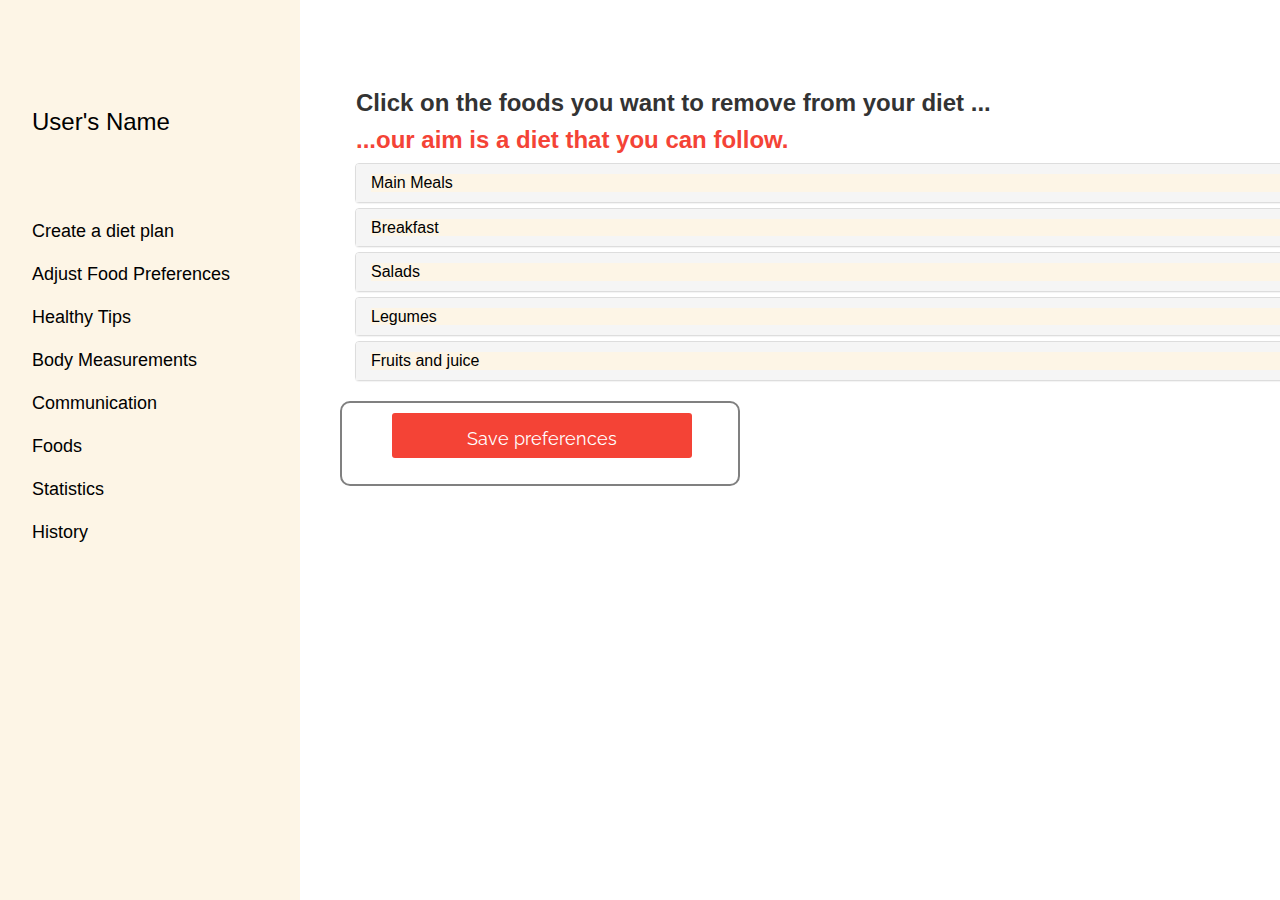
==== checklist.html @ cbd0a153 "Add files via upload" ====
<!DOCTYPE html>
<html lang="el">
<head>
	<title>Check out Foods </title>
	<meta charset="UTF-8">
	<meta http-equiv="content-type" content="text/html;charset=utf-8" />
  <meta name="viewport" content="width=device-width, initial-scale=1">
  <link rel="stylesheet" href="https://maxcdn.bootstrapcdn.com/bootstrap/3.3.7/css/bootstrap.min.css">
  <script src="https://ajax.googleapis.com/ajax/libs/jquery/3.3.1/jquery.min.js"></script>
  <script src="https://maxcdn.bootstrapcdn.com/bootstrap/3.3.7/js/bootstrap.min.js"></script>
  <link rel="icon" type="image/png" href="../assets/img/logo.png" sizes="16x16">

	<link rel="stylesheet" type="text/css" href="css/mystyle.css">
	<link rel="stylesheet" href="https://fonts.googleapis.com/css?family=Poppins">
	<link href="css/elements.css" rel="stylesheet">		
	<link href="css/checklist.css" rel="stylesheet">	
	<script src="js/my_js.js"></script>
	
</head>
<style>

</style>
<body id="body" style="overflow:hidden;">


<!-- Sidebar/menu -->
<nav class="w3-sidebar w3-sand w3-collapse w3-top w3-large w3-padding" style="z-index:3;width:300px;" id="mySidebar"><br>
  <a href="javascript:void(0)" onclick="w3_close()" class="w3-button w3-hide-large w3-display-topleft" style="width:100%;font-size:22px">Close Menu</a>
  <div class="w3-container">
  
    <h3 class="w3-padding-64">User's Name </b></h3>
    
  </div>
 
  
  <div class="w3-bar-block">
	<a id="myDiet" href= "home.html" onclick="w3_close()" class="w3-bar-item w3-button w3-hover-white">Create a diet plan</a>     
	<a href= "checklist.html" onclick="w3_close()" class="w3-bar-item w3-button w3-hover-white">Adjust Food Preferences </a> 
    <a href="tips.html" onclick="w3_close()" class="w3-bar-item w3-button w3-hover-white">Healthy Tips</a> 
    <a href="measurements.html"  onclick="w3_close()" class="w3-bar-item w3-button w3-hover-white">Body Measurements</a>	
	<a href="contact.html" onclick="w3_close()" class="w3-bar-item w3-button w3-hover-white">Communication</a>
    <a href="foods.html" onclick="w3_close()" class="w3-bar-item w3-button w3-hover-white">Foods</a>
	<a href="stats.html" onclick="w3_close()" class="w3-bar-item w3-button w3-hover-white">Statistics</a>
	<a href="history.html" onclick="w3_close()" class="w3-bar-item w3-button w3-hover-white">History</a>
	<!--a href="index.html?logout='1'" onclick="w3_close()" class="w3-bar-item w3-button w3-hover-red" style="color: red;">Logout</a-->
	
  </div>
</nav>

<!-- Top menu on small screens -->
<header class="w3-container w3-top w3-hide-large w3-sand w3-xlarge w3-padding">
  <a href="javascript:void(0)" class="w3-button w3-sand w3-margin-right" onclick="w3_open()">☰</a>
  <span>User's Name </span>
</header>

<!-- Overlay effect when opening sidebar on small screens -->
<div class="w3-overlay w3-hide-large" onclick="w3_close()" style="cursor:pointer" title="close side menu" id="myOverlay"></div>

<!-- !PAGE CONTENT! -->
<div class="w3-main" style="margin-left:340px;margin-right:40px">

  <!-- Header -->
  <div class="w3-container" style="margin-top:80px" id="showcase">
	<h3 class="w3-xlarge"><b>Click on the foods you want to remove from your diet ... </b></h3>
		<h3 class="w3-xlarge w3-text-red"><b>...our aim is a diet that you can follow.</b></h3>  
  </div>


<div class="container "> 
  <div class="panel-group" id="accordion">
    <div class="panel panel-default ">
      <div class="panel-heading  ">
        <h4 class="panel-title w3-sand">
          <a data-toggle="collapse" data-parent="#accordion" href="#Group1">Main Meals</a>		  
        </h4>
      </div>
      <div id="Group1" class="panel-collapse collapse">
        <div class="panel-body">
		
			<ul id="Main_Meals">
				<li class="checked">Menu 0: Example</li>
				<li id='1'>Menu 1: Quinoa </li>
				<li id='2'>Menu 2: Bread </li>
				<li id='3'>Menu 3: pasta </li>
				<li id='4'>Menu 4: Noodles </li>
				<li id='5'>Menu 5: soup  </li>
				<li id='6'>Menu 6: vegetables </li>
					
			</ul>
			
			<h5><strong> Rice side </strong></h5> 		
			<ul id="Main_Meals_rice">
				<li id='7'>Menu 7:  something with rice</li>			
				<li id='8'>Menu 8:  something with rice</li>
				<li id='9'>Menu 9:  something with rice</li>
				<li id='10'>Menu 10:  something with rice</li>			
				<li id='11'>Menu 11:  something with rice </li>
				<li id='12'>Menu 12:  something with rice </li>
				<li id='13'>Menu 13:  something with rice</li>
				<li id='14'>Menu 14:  something with rice </li>
				<li id='15'>Menu 15:  something with rice</li>
				<li id='16'>Menu 16:  something with rice</li>
			</ul>
			
			<h5><strong> Potatoes side </strong></h5> 		
			<ul id="Main_Meals_potatoes">
				<li id='17'>Menu 17:  something with potatoes</li>			
				<li id='18'>Menu 18:  something with potatoes</li>
				<li id='19'>Menu 19:  something with potatoes</li>
				<li id='20'>Menu 20:  something with potatoes</li>			
				<li id='21'>Menu 21:  something with potatoes </li>
				<li id='22'>Menu 22:  something with potatoes </li>
				<li id='23'>Menu 23:  something with potatoes</li>
				<li id='24'>Menu 24:  something with potatoes </li>
				<li id='25'>Menu 25:  something with potatoes</li>
				<li id='26'>Menu 26:  something with potatoes</li>
			</ul>
		</div>
      </div>
	 </div>
	 
	 
	<div class="panel panel-default">
      <div class="panel-heading ">
        <h4 class="panel-title  w3-sand ">
          <a data-toggle="collapse" data-parent="#accordion" href="#Group4">Breakfast</a>
        </h4>
      </div>
      <div id="Group4" class="panel-collapse collapse">
        <div class="panel-body">
			<ul id="breakfast">
				<li id='0'>Tost </li>
				<li id='1'>Cereal with milk </li>
				<li id='2'>oats with milk </li>
				<li id='3'>yogurt </li>
				<li id='4'>eggs</li>
				<li id='5'> Sandwich </li>					
			</ul>
		</div>
	  </div>
   </div>
   
   
	<div class="panel panel-default">
      <div class="panel-heading ">
        <h4 class="panel-title  w3-sand ">
          <a data-toggle="collapse" data-parent="#accordion" href="#Group2">Salads</a>
        </h4>
      </div>
      <div id="Group2" class="panel-collapse collapse">
        <div class="panel-body">
		<ul id="Salad_Meals">
			<li id='0' class='checked'>Menu 0: Example</li>
			<li id='1'>Menu 1: Salad    </li>
			<li id='2'>Menu 2: Salad  </li>
			<li id='3'>Menu 3: Salad   </li>
			<li id='4'>Menu 4: Salad  </li>
			<li id='5'>Menu 5: Salad  </li>
			<li id='6'>Menu 6: Salad </li>
			<li id='7'>Menu 7: Salad </li>	
			<li id='8'>Menu 8: Salad </li>	
			<li id='9'>Menu 9: Salad </li>	
						
		</ul>
		</div>
	  </div>
   </div>
    <div class="panel panel-default">
      <div class="panel-heading ">
        <h4 class="panel-title  w3-sand ">
          <a data-toggle="collapse" data-parent="#accordion" href="#Group3">Legumes</a>
        </h4>
      </div>
      <div id="Group3" class="panel-collapse collapse">
        <div class="panel-body">
			<ul id='Legumes'>
			<li id='0'>  Legumes  1 <br>  </li>
			<li id='1'>  Legumes  2 <br>  </li>
			<li id='2'>  Legumes  3 <br>  </li>
			<li id='3'>  Legumes  4 <br>  </li>
			<li id='4'>  Legumes  5 <br>  </li>
			<li id='5'>  Legumes  6 <br>  </li>
			</ul>
		
		</div>
	  </div>
   </div>

 
     
   <div class="panel panel-default">
      <div class="panel-heading ">
        <h4 class="panel-title  w3-sand ">
          <a data-toggle="collapse" data-parent="#accordion" href="#Group5">Fruits and juice </a>
        </h4>
      </div>
      <div id="Group5" class="panel-collapse collapse">
        <div class="panel-body">
			<ul id='fruits'>
			<li id='0'>  Fruit  1 <br>  </li>
			<li id='1'>  Fruit  2 <br>  </li>
			<li id='2'>  Fruit  3 <br>  </li>
			<li id='3'>  Fruit  4 <br>  </li>
			<li id='4'>  Fruit  5 <br>  </li>
			<li id='5'>  Fruit  6 <br>  </li>
			</ul>
		</div>
	  </div>
   </div>
   
    
   

   
   
  </div> 
</div>
	<!--style="width:400px" 1 2 3 4 5 6 7 8 9 10 11 12 13 14 15 16 17 18 19 20 21 22 23 24 25 26 27 28 29 30 31 32-->
	<form role="form" style="width:400px" action="diet.html" method="post" id="preferences-form" class="preferences-form">	
		<input id="0" type="hidden" name="Main_Meals" value = " 1 2 3 4 5 6 7 8 9 10 11 12 13 14 15 16 17 18 19 20 21 22 23 24 25 26 ">
		<input id="1" type="hidden" name="Salad_Meals" value = " 1 2 3 4 5 6 7 8 9 " >
		<input id="2" type="hidden" name="Breakfast" value = " 1 2 3 4 5 ">
		<input id="3" type="hidden" name="fruits" value ="  " >
		<input id="4" type="hidden" name="Legumes"value =  " 14 15 16 17 18 19 20 21 22 ">
		
		<button style="width:300px" name="savePreferences" class="w3-button w3-block w3-padding-large w3-red w3-margin-bottom">Save preferences</button>
	</form>
</div>
    <!-- !PAGE CONTENT FINISH! -->
	
<script>
var Main_Meals = " 1 2 3 4 5 6 7 8 9 10 11 12 13 14 15 16 17 18 19 20 21 22 23 24 25 26 ";
var Breakfast = " 1 2 3 4 5 ";
var Salad_Meals = " 1 2 3 4 5 6 7 8 9 ";
var fruits = " ";
var Legumes = " 14 15 16 17 18 19 20 21 22 ";
var space = " ";
  // Add a "checked" symbol when clicking on a list item
var list = document.querySelector('#Main_Meals');
list.addEventListener('click', function(ev) {
  if (ev.target.tagName === 'LI') {
    ev.target.classList.toggle('checked');
	if(ev.target.className=='checked'){
		var IDwithspace = space.concat(ev.target.id, space);
		Main_Meals = Main_Meals.replace(IDwithspace, " ");					
	}else{
		Main_Meals = Main_Meals.concat(ev.target.id, space);		
	}
	document.getElementById("preferences-form")[0].value = Main_Meals;	
  }
}, false );
var list = document.querySelector('#Main_Meals_rice');
list.addEventListener('click', function(ev) {
  if (ev.target.tagName === 'LI') {
    ev.target.classList.toggle('checked');
	if(ev.target.className=='checked'){
		var IDwithspace = space.concat(ev.target.id, space);
		Main_Meals = Main_Meals.replace(IDwithspace, " ");			
	}else{
		Main_Meals = Main_Meals.concat(ev.target.id, space);
	}
	document.getElementById("preferences-form")[0].value = Main_Meals;	
  }
}, false);


var list = document.querySelector('#Main_Meals_potatoes');
list.addEventListener('click', function(ev) {
  if (ev.target.tagName === 'LI') {
    ev.target.classList.toggle('checked');
	if(ev.target.className=='checked'){
		var IDwithspace = space.concat(ev.target.id, space);
		Main_Meals = Main_Meals.replace(IDwithspace, " ");			
	}else{
		Main_Meals = Main_Meals.concat(ev.target.id, space);
	}
	document.getElementById("preferences-form")[0].value = Main_Meals;
  }
}, false);


var list = document.querySelector('#Salad_Meals');
list.addEventListener('click', function(ev) {
  if (ev.target.tagName === 'LI') {
    ev.target.classList.toggle('checked');
	if(ev.target.className=='checked'){
		var IDwithspace = space.concat(ev.target.id, space);
		Salad_Meals = Salad_Meals.replace(IDwithspace, " ");			
	}else{
		Salad_Meals = Salad_Meals.concat(ev.target.id, space);
	}
	document.getElementById("preferences-form")[1].value = Salad_Meals;	
  }
}, false);
var list = document.querySelector('#Legumes');
list.addEventListener('click', function(ev) {
  if (ev.target.tagName === 'LI') {
    ev.target.classList.toggle('checked');
	if(ev.target.className=='checked'){
		var IDwithspace = space.concat(ev.target.id, space);
		Legumes = Legumes.replace(IDwithspace, " ");			
	}else{
		Legumes = Legumes.concat(ev.target.id, space);
	}
	document.getElementById("preferences-form")[4].value = Legumes;	
  }
}, false);
var list = document.querySelector('#breakfast');
list.addEventListener('click', function(ev) {
  if (ev.target.tagName === 'LI') {
    ev.target.classList.toggle('checked');
	if(ev.target.className=='checked'){
		var IDwithspace = space.concat(ev.target.id, space);
		Breakfast = Breakfast.replace(IDwithspace, " ");			
	}else{
		Breakfast = Breakfast.concat(ev.target.id, space);
	}
	document.getElementById("preferences-form")[2].value = Breakfast;	
  }
}, false);
var list = document.querySelector('#fruits');
list.addEventListener('click', function(ev) {
  if (ev.target.tagName === 'LI') {
    ev.target.classList.toggle('checked');
	if(ev.target.className=='checked'){
		var IDwithspace = space.concat(ev.target.id, space);
		fruits = fruits.replace(IDwithspace, " ");			
	}else{
		fruits = fruits.concat(ev.target.id, space);
	}
	document.getElementById("preferences-form")[3].value = fruits;
  }
}, false);
 

</script>
</body>
</html>
---- css/mystyle.css ----
/* W3.CSS 4.09 January 2018 by Jan Egil and Borge Refsnes */
html{box-sizing:border-box}*,*:before,*:after{box-sizing:inherit}
/* Extract from normalize.css by Nicolas Gallagher and Jonathan Neal git.io/normalize */
html{-ms-text-size-adjust:100%;-webkit-text-size-adjust:100%}body{margin:0}
article,aside,details,figcaption,figure,footer,header,main,menu,nav,section,summary{display:block}
audio,canvas,progress,video{display:inline-block}progress{vertical-align:baseline}
audio:not([controls]){display:none;height:0}[hidden],template{display:none}
a{background-color:transparent;-webkit-text-decoration-skip:objects}
a:active,a:hover{outline-width:0}abbr[title]{border-bottom:none;text-decoration:underline;text-decoration:underline dotted}
dfn{font-style:italic}mark{background:#ff0;color:#000}
small{font-size:80%}sub,sup{font-size:75%;line-height:0;position:relative;vertical-align:baseline}
sub{bottom:-0.25em}sup{top:-0.5em}figure{margin:1em 40px}img{border-style:none}svg:not(:root){overflow:hidden}
code,kbd,pre,samp{font-family:monospace,monospace;font-size:1em}hr{box-sizing:content-box;height:0;overflow:visible}
button,input,select,textarea{font:inherit;margin:0}optgroup{font-weight:bold}
button,input{overflow:visible}button,select{text-transform:none}
button,html [type=button],[type=reset],[type=submit]{-webkit-appearance:button}
button::-moz-focus-inner, [type=button]::-moz-focus-inner, [type=reset]::-moz-focus-inner, [type=submit]::-moz-focus-inner{border-style:none;padding:0}
button:-moz-focusring, [type=button]:-moz-focusring, [type=reset]:-moz-focusring, [type=submit]:-moz-focusring{outline:1px dotted ButtonText}
fieldset{border:1px solid #c0c0c0;margin:0 2px;padding:.35em .625em .75em}
legend{color:inherit;display:table;max-width:100%;padding:0;white-space:normal}textarea{overflow:auto}
[type=checkbox],[type=radio]{padding:0}
[type=number]::-webkit-inner-spin-button,[type=number]::-webkit-outer-spin-button{height:auto}
[type=search]{-webkit-appearance:textfield;outline-offset:-2px}
[type=search]::-webkit-search-cancel-button,[type=search]::-webkit-search-decoration{-webkit-appearance:none}
::-webkit-input-placeholder{color:inherit;opacity:0.54}
::-webkit-file-upload-button{-webkit-appearance:button;font:inherit}
/* End extract */
html,body{font-family:Verdana,sans-serif;font-size:15px;line-height:1.5}html{overflow-x:hidden}
h1{font-size:36px}h2{font-size:30px}h3{font-size:24px}h4{font-size:20px}h5{font-size:18px}h6{font-size:16px}.w3-serif{font-family:serif}
h1,h2,h3,h4,h5,h6{font-family:"Segoe UI",Arial,sans-serif;font-weight:400;margin:10px 0}.w3-wide{letter-spacing:4px}
hr{border:0;border-top:1px solid #eee;margin:20px 0}
.w3-image{max-width:100%;height:auto}img{vertical-align:middle}a{color:inherit}
.w3-table,.w3-table-all{border-collapse:collapse;border-spacing:0;width:100%;display:table}.w3-table-all{border:1px solid #ccc}
.w3-bordered tr,.w3-table-all tr{border-bottom:1px solid #ddd}.w3-striped tbody tr:nth-child(even){background-color:#f1f1f1}
.w3-table-all tr:nth-child(odd){background-color:#fff}.w3-table-all tr:nth-child(even){background-color:#f1f1f1}
.w3-hoverable tbody tr:hover,.w3-ul.w3-hoverable li:hover{background-color:#ccc}.w3-centered tr th,.w3-centered tr td{text-align:center}
.w3-table td,.w3-table th,.w3-table-all td,.w3-table-all th{padding:8px 8px;display:table-cell;text-align:left;vertical-align:top}
.w3-table th:first-child,.w3-table td:first-child,.w3-table-all th:first-child,.w3-table-all td:first-child{padding-left:16px}
.w3-btn,.w3-button{border:none;display:inline-block;padding:8px 16px;vertical-align:middle;overflow:hidden;text-decoration:none;color:inherit;background-color:inherit;text-align:center;cursor:pointer;white-space:nowrap}
.w3-btn:hover{box-shadow:0 8px 16px 0 rgba(0,0,0,0.2),0 6px 20px 0 rgba(0,0,0,0.19)}
.w3-btn,.w3-button{-webkit-touch-callout:none;-webkit-user-select:none;-khtml-user-select:none;-moz-user-select:none;-ms-user-select:none;user-select:none}   
.w3-disabled,.w3-btn:disabled,.w3-button:disabled{cursor:not-allowed;opacity:0.3}.w3-disabled *,:disabled *{pointer-events:none}
.w3-btn.w3-disabled:hover,.w3-btn:disabled:hover{box-shadow:none}
.w3-badge,.w3-tag{background-color:#000;color:#fff;display:inline-block;padding-left:8px;padding-right:8px;text-align:center}.w3-badge{border-radius:50%}
.w3-ul{list-style-type:none;padding:0;margin:0}.w3-ul li{padding:8px 16px;border-bottom:1px solid #ddd}.w3-ul li:last-child{border-bottom:none}
.w3-tooltip,.w3-display-container{position:relative}.w3-tooltip .w3-text{display:none}.w3-tooltip:hover .w3-text{display:inline-block}
.w3-ripple:active{opacity:0.5}.w3-ripple{transition:opacity 0s}
.w3-input{padding:8px;display:block;border:none;border-bottom:1px solid #ccc;width:100%}
.w3-select{padding:9px 0;width:100%;border:none;border-bottom:1px solid #ccc}
.w3-dropdown-click,.w3-dropdown-hover{position:relative;display:inline-block;cursor:pointer}
.w3-dropdown-hover:hover .w3-dropdown-content{display:block}
.w3-dropdown-hover:first-child,.w3-dropdown-click:hover{background-color:#ccc;color:#000}
.w3-dropdown-hover:hover > .w3-button:first-child,.w3-dropdown-click:hover > .w3-button:first-child{background-color:#ccc;color:#000}
.w3-dropdown-content{cursor:auto;color:#000;background-color:#fff;display:none;position:absolute;min-width:160px;margin:0;padding:0;z-index:1}
.w3-check,.w3-radio{width:24px;height:24px;position:relative;top:6px}
.w3-sidebar{height:100%;width:200px;background-color:#fff;position:fixed!important;z-index:1;overflow:auto}
.w3-bar-block .w3-dropdown-hover,.w3-bar-block .w3-dropdown-click{width:100%}
.w3-bar-block .w3-dropdown-hover .w3-dropdown-content,.w3-bar-block .w3-dropdown-click .w3-dropdown-content{min-width:100%}
.w3-bar-block .w3-dropdown-hover .w3-button,.w3-bar-block .w3-dropdown-click .w3-button{width:100%;text-align:left;padding:8px 16px}
.w3-main,#main{transition:margin-left .4s}
.w3-modal{z-index:3;display:none;padding-top:100px;position:fixed;left:0;top:0;width:100%;height:100%;overflow:auto;background-color:rgb(0,0,0);background-color:rgba(0,0,0,0.4)}
.w3-modal-content{margin:auto;background-color:#fff;position:relative;padding:0;outline:0;width:600px}
.w3-bar{width:100%;overflow:hidden}.w3-center .w3-bar{display:inline-block;width:auto}
.w3-bar .w3-bar-item{padding:8px 16px;float:left;width:auto;border:none;display:block}
.w3-bar .w3-dropdown-hover,.w3-bar .w3-dropdown-click{position:static;float:left}
.w3-bar .w3-button{white-space:normal}
.w3-bar-block .w3-bar-item{width:100%;display:block;padding:8px 16px;text-align:left;border:none;white-space:normal;float:none}
.w3-bar-block.w3-center .w3-bar-item{text-align:center}.w3-block{display:block;width:100%}
.w3-responsive{display:block;overflow-x:auto}
.w3-container:after,.w3-container:before,.w3-panel:after,.w3-panel:before,.w3-row:after,.w3-row:before,.w3-row-padding:after,.w3-row-padding:before,
.w3-cell-row:before,.w3-cell-row:after,.w3-clear:after,.w3-clear:before,.w3-bar:before,.w3-bar:after{content:"";display:table;clear:both}
.w3-col,.w3-half,.w3-third,.w3-twothird,.w3-threequarter,.w3-quarter{float:left;width:100%}
.w3-col.s1{width:8.33333%}.w3-col.s2{width:16.66666%}.w3-col.s3{width:24.99999%}.w3-col.s4{width:33.33333%}
.w3-col.s5{width:41.66666%}.w3-col.s6{width:49.99999%}.w3-col.s7{width:58.33333%}.w3-col.s8{width:66.66666%}
.w3-col.s9{width:74.99999%}.w3-col.s10{width:83.33333%}.w3-col.s11{width:91.66666%}.w3-col.s12{width:99.99999%}
@media (min-width:601px){.w3-col.m1{width:8.33333%}.w3-col.m2{width:16.66666%}.w3-col.m3,.w3-quarter{width:24.99999%}.w3-col.m4,.w3-third{width:33.33333%}
.w3-col.m5{width:41.66666%}.w3-col.m6,.w3-half{width:49.99999%}.w3-col.m7{width:58.33333%}.w3-col.m8,.w3-twothird{width:66.66666%}
.w3-col.m9,.w3-threequarter{width:74.99999%}.w3-col.m10{width:83.33333%}.w3-col.m11{width:91.66666%}.w3-col.m12{width:99.99999%}}
@media (min-width:993px){.w3-col.l1{width:8.33333%}.w3-col.l2{width:16.66666%}.w3-col.l3{width:24.99999%}.w3-col.l4{width:33.33333%}
.w3-col.l5{width:41.66666%}.w3-col.l6{width:49.99999%}.w3-col.l7{width:58.33333%}.w3-col.l8{width:66.66666%}
.w3-col.l9{width:74.99999%}.w3-col.l10{width:83.33333%}.w3-col.l11{width:91.66666%}.w3-col.l12{width:99.99999%}}
.w3-content{max-width:980px;margin:auto}.w3-rest{overflow:hidden}
.w3-cell-row{display:table;width:100%}.w3-cell{display:table-cell}
.w3-cell-top{vertical-align:top}.w3-cell-middle{vertical-align:middle}.w3-cell-bottom{vertical-align:bottom}
.w3-hide{display:none!important}.w3-show-block,.w3-show{display:block!important}.w3-show-inline-block{display:inline-block!important}
@media (max-width:600px){.w3-modal-content{margin:0 10px;width:auto!important}.w3-modal{padding-top:30px}
.w3-dropdown-hover.w3-mobile .w3-dropdown-content,.w3-dropdown-click.w3-mobile .w3-dropdown-content{position:relative}	
.w3-hide-small{display:none!important}.w3-mobile{display:block;width:100%!important}.w3-bar-item.w3-mobile,.w3-dropdown-hover.w3-mobile,.w3-dropdown-click.w3-mobile{text-align:center}
.w3-dropdown-hover.w3-mobile,.w3-dropdown-hover.w3-mobile .w3-btn,.w3-dropdown-hover.w3-mobile .w3-button,.w3-dropdown-click.w3-mobile,.w3-dropdown-click.w3-mobile .w3-btn,.w3-dropdown-click.w3-mobile .w3-button{width:100%}}
@media (max-width:768px){.w3-modal-content{width:500px}.w3-modal{padding-top:50px}}
@media (min-width:993px){.w3-modal-content{width:900px}.w3-hide-large{display:none!important}.w3-sidebar.w3-collapse{display:block!important}}
@media (max-width:992px) and (min-width:601px){.w3-hide-medium{display:none!important}}
@media (max-width:992px){.w3-sidebar.w3-collapse{display:none}.w3-main{margin-left:0!important;margin-right:0!important}}
.w3-top,.w3-bottom{position:fixed;width:100%;z-index:1}.w3-top{top:0}.w3-bottom{bottom:0}
.w3-overlay{position:fixed;display:none;width:100%;height:100%;top:0;left:0;right:0;bottom:0;background-color:rgba(0,0,0,0.5);z-index:2}
.w3-display-topleft{position:absolute;left:0;top:0}.w3-display-topright{position:absolute;right:0;top:0}
.w3-display-bottomleft{position:absolute;left:0;bottom:0}.w3-display-bottomright{position:absolute;right:0;bottom:0}
.w3-display-middle{position:absolute;top:50%;left:50%;transform:translate(-50%,-50%);-ms-transform:translate(-50%,-50%)}
.w3-display-left{position:absolute;top:50%;left:0%;transform:translate(0%,-50%);-ms-transform:translate(-0%,-50%)}
.w3-display-right{position:absolute;top:50%;right:0%;transform:translate(0%,-50%);-ms-transform:translate(0%,-50%)}
.w3-display-topmiddle{position:absolute;left:50%;top:0;transform:translate(-50%,0%);-ms-transform:translate(-50%,0%)}
.w3-display-bottommiddle{position:absolute;left:50%;bottom:0;transform:translate(-50%,0%);-ms-transform:translate(-50%,0%)}
.w3-display-container:hover .w3-display-hover{display:block}.w3-display-container:hover span.w3-display-hover{display:inline-block}.w3-display-hover{display:none}
.w3-display-position{position:absolute}
.w3-circle{border-radius:50%}
.w3-round-small{border-radius:2px}.w3-round,.w3-round-medium{border-radius:4px}.w3-round-large{border-radius:8px}.w3-round-xlarge{border-radius:16px}.w3-round-xxlarge{border-radius:32px}
.w3-row-padding,.w3-row-padding>.w3-half,.w3-row-padding>.w3-third,.w3-row-padding>.w3-twothird,.w3-row-padding>.w3-threequarter,.w3-row-padding>.w3-quarter,.w3-row-padding>.w3-col{padding:0 8px}
.w3-container,.w3-panel{padding:0.01em 16px}.w3-panel{margin-top:16px;margin-bottom:16px}
.w3-code,.w3-codespan{font-family:Consolas,"courier new";font-size:16px}
.w3-code{width:auto;background-color:#fff;padding:8px 12px;border-left:4px solid #4CAF50;word-wrap:break-word}
.w3-codespan{color:crimson;background-color:#f1f1f1;padding-left:4px;padding-right:4px;font-size:110%}
.w3-card,.w3-card-2{box-shadow:0 2px 5px 0 rgba(0,0,0,0.16),0 2px 10px 0 rgba(0,0,0,0.12)}
.w3-card-4,.w3-hover-shadow:hover{box-shadow:0 4px 10px 0 rgba(0,0,0,0.2),0 4px 20px 0 rgba(0,0,0,0.19)}
.w3-spin{animation:w3-spin 2s infinite linear}@keyframes w3-spin{0%{transform:rotate(0deg)}100%{transform:rotate(359deg)}}
.w3-animate-fading{animation:fading 10s infinite}@keyframes fading{0%{opacity:0}50%{opacity:1}100%{opacity:0}}
.w3-animate-opacity{animation:opac 0.8s}@keyframes opac{from{opacity:0} to{opacity:1}}
.w3-animate-top{position:relative;animation:animatetop 0.4s}@keyframes animatetop{from{top:-300px;opacity:0} to{top:0;opacity:1}}
.w3-animate-left{position:relative;animation:animateleft 0.4s}@keyframes animateleft{from{left:-300px;opacity:0} to{left:0;opacity:1}}
.w3-animate-right{position:relative;animation:animateright 0.4s}@keyframes animateright{from{right:-300px;opacity:0} to{right:0;opacity:1}}
.w3-animate-bottom{position:relative;animation:animatebottom 0.4s}@keyframes animatebottom{from{bottom:-300px;opacity:0} to{bottom:0;opacity:1}}
.w3-animate-zoom {animation:animatezoom 0.6s}@keyframes animatezoom{from{transform:scale(0)} to{transform:scale(1)}}
.w3-animate-input{transition:width 0.4s ease-in-out}.w3-animate-input:focus{width:100%!important}
.w3-opacity,.w3-hover-opacity:hover{opacity:0.60}.w3-opacity-off,.w3-hover-opacity-off:hover{opacity:1}
.w3-opacity-max{opacity:0.25}.w3-opacity-min{opacity:0.75}
.w3-greyscale-max,.w3-grayscale-max,.w3-hover-greyscale:hover,.w3-hover-grayscale:hover{filter:grayscale(100%)}
.w3-greyscale,.w3-grayscale{filter:grayscale(75%)}.w3-greyscale-min,.w3-grayscale-min{filter:grayscale(50%)}
.w3-sepia{filter:sepia(75%)}.w3-sepia-max,.w3-hover-sepia:hover{filter:sepia(100%)}.w3-sepia-min{filter:sepia(50%)}
.w3-tiny{font-size:10px!important}.w3-small{font-size:12px!important}.w3-medium{font-size:15px!important}.w3-large{font-size:18px!important}
.w3-xlarge{font-size:24px!important}.w3-xxlarge{font-size:36px!important}.w3-xxxlarge{font-size:48px!important}.w3-jumbo{font-size:64px!important}
.w3-left-align{text-align:left!important}.w3-right-align{text-align:right!important}.w3-justify{text-align:justify!important}.w3-center{text-align:center!important}
.w3-border-0{border:0!important}.w3-border{border:1px solid #ccc!important}
.w3-border-top{border-top:1px solid #ccc!important}.w3-border-bottom{border-bottom:1px solid #ccc!important}
.w3-border-left{border-left:1px solid #ccc!important}.w3-border-right{border-right:1px solid #ccc!important}
.w3-topbar{border-top:6px solid #ccc!important}.w3-bottombar{border-bottom:6px solid #ccc!important}
.w3-leftbar{border-left:6px solid #ccc!important}.w3-rightbar{border-right:6px solid #ccc!important}
.w3-section,.w3-code{margin-top:16px!important;margin-bottom:16px!important}
.w3-margin{margin:16px!important}.w3-margin-top{margin-top:16px!important}.w3-margin-bottom{margin-bottom:16px!important}
.w3-margin-left{margin-left:16px!important}.w3-margin-right{margin-right:16px!important}
.w3-padding-small{padding:4px 8px!important}.w3-padding{padding:8px 16px!important}.w3-padding-large{padding:12px 24px!important}
.w3-padding-16{padding-top:16px!important;padding-bottom:16px!important}.w3-padding-24{padding-top:24px!important;padding-bottom:24px!important}
.w3-padding-32{padding-top:32px!important;padding-bottom:32px!important}.w3-padding-48{padding-top:48px!important;padding-bottom:48px!important}
.w3-padding-64{padding-top:64px!important;padding-bottom:64px!important}
.w3-left{float:left!important}.w3-right{float:right!important}
.w3-button:hover{color:#000!important;background-color:#ccc!important}
.w3-transparent,.w3-hover-none:hover{background-color:transparent!important}
.w3-hover-none:hover{box-shadow:none!important}
/* Colors */
.w3-amber,.w3-hover-amber:hover{color:#000!important;background-color:#ffc107!important}
.w3-aqua,.w3-hover-aqua:hover{color:#000!important;background-color:#00ffff!important}
.w3-blue,.w3-hover-blue:hover{color:#fff!important;background-color:#2196F3!important}
.w3-light-blue,.w3-hover-light-blue:hover{color:#000!important;background-color:#87CEEB!important}
.w3-brown,.w3-hover-brown:hover{color:#fff!important;background-color:#795548!important}
.w3-cyan,.w3-hover-cyan:hover{color:#000!important;background-color:#00bcd4!important}
.w3-blue-grey,.w3-hover-blue-grey:hover,.w3-blue-gray,.w3-hover-blue-gray:hover{color:#fff!important;background-color:#607d8b!important}
.w3-green,.w3-hover-green:hover{color:#fff!important;background-color:#4CAF50!important}
.w3-light-green,.w3-hover-light-green:hover{color:#000!important;background-color:#8bc34a!important}
.w3-indigo,.w3-hover-indigo:hover{color:#fff!important;background-color:#3f51b5!important}
.w3-khaki,.w3-hover-khaki:hover{color:#000!important;background-color:#f0e68c!important}
.w3-lime,.w3-hover-lime:hover{color:#000!important;background-color:#cddc39!important}
.w3-orange,.w3-hover-orange:hover{color:#000!important;background-color:#ff9800!important}
.w3-deep-orange,.w3-hover-deep-orange:hover{color:#fff!important;background-color:#ff5722!important}
.w3-pink,.w3-hover-pink:hover{color:#fff!important;background-color:#e91e63!important}
.w3-purple,.w3-hover-purple:hover{color:#fff!important;background-color:#9c27b0!important}
.w3-deep-purple,.w3-hover-deep-purple:hover{color:#fff!important;background-color:#673ab7!important}
.w3-red,.w3-hover-red:hover{color:#fff!important;background-color:#f44336!important}
.w3-sand,.w3-hover-sand:hover{color:#000!important;background-color:#fdf5e6!important}
.w3-teal,.w3-hover-teal:hover{color:#fff!important;background-color:#009688!important}
.w3-yellow,.w3-hover-yellow:hover{color:#000!important;background-color:#ffeb3b!important}
.w3-white,.w3-hover-white:hover{color:#000!important;background-color:#fff!important}
.w3-black,.w3-hover-black:hover{color:#fff!important;background-color:#000!important}
.w3-grey,.w3-hover-grey:hover,.w3-gray,.w3-hover-gray:hover{color:#000!important;background-color:#9e9e9e!important}
.w3-light-grey,.w3-hover-light-grey:hover,.w3-light-gray,.w3-hover-light-gray:hover{color:#000!important;background-color:#f1f1f1!important}
.w3-dark-grey,.w3-hover-dark-grey:hover,.w3-dark-gray,.w3-hover-dark-gray:hover{color:#fff!important;background-color:#616161!important}
.w3-pale-red,.w3-hover-pale-red:hover{color:#000!important;background-color:#ffdddd!important}
.w3-pale-green,.w3-hover-pale-green:hover{color:#000!important;background-color:#ddffdd!important}
.w3-pale-yellow,.w3-hover-pale-yellow:hover{color:#000!important;background-color:#ffffcc!important}
.w3-pale-blue,.w3-hover-pale-blue:hover{color:#000!important;background-color:#ddffff!important}
.w3-text-amber,.w3-hover-text-amber:hover{color:#ffc107!important}
.w3-text-aqua,.w3-hover-text-aqua:hover{color:#00ffff!important}
.w3-text-blue,.w3-hover-text-blue:hover{color:#2196F3!important}
.w3-text-light-blue,.w3-hover-text-light-blue:hover{color:#87CEEB!important}
.w3-text-brown,.w3-hover-text-brown:hover{color:#795548!important}
.w3-text-cyan,.w3-hover-text-cyan:hover{color:#00bcd4!important}
.w3-text-blue-grey,.w3-hover-text-blue-grey:hover,.w3-text-blue-gray,.w3-hover-text-blue-gray:hover{color:#607d8b!important}
.w3-text-green,.w3-hover-text-green:hover{color:#4CAF50!important}
.w3-text-light-green,.w3-hover-text-light-green:hover{color:#8bc34a!important}
.w3-text-indigo,.w3-hover-text-indigo:hover{color:#3f51b5!important}
.w3-text-khaki,.w3-hover-text-khaki:hover{color:#b4aa50!important}
.w3-text-lime,.w3-hover-text-lime:hover{color:#cddc39!important}
.w3-text-orange,.w3-hover-text-orange:hover{color:#ff9800!important}
.w3-text-deep-orange,.w3-hover-text-deep-orange:hover{color:#ff5722!important}
.w3-text-pink,.w3-hover-text-pink:hover{color:#e91e63!important}
.w3-text-purple,.w3-hover-text-purple:hover{color:#9c27b0!important}
.w3-text-deep-purple,.w3-hover-text-deep-purple:hover{color:#673ab7!important}
.w3-text-red,.w3-hover-text-red:hover{color:#f44336!important}
.w3-text-sand,.w3-hover-text-sand:hover{color:#fdf5e6!important}
.w3-text-teal,.w3-hover-text-teal:hover{color:#009688!important}
.w3-text-yellow,.w3-hover-text-yellow:hover{color:#d2be0e!important}
.w3-text-white,.w3-hover-text-white:hover{color:#fff!important}
.w3-text-black,.w3-hover-text-black:hover{color:#000!important}
.w3-text-grey,.w3-hover-text-grey:hover,.w3-text-gray,.w3-hover-text-gray:hover{color:#757575!important}
.w3-text-light-grey,.w3-hover-text-light-grey:hover,.w3-text-light-gray,.w3-hover-text-light-gray:hover{color:#f1f1f1!important}
.w3-text-dark-grey,.w3-hover-text-dark-grey:hover,.w3-text-dark-gray,.w3-hover-text-dark-gray:hover{color:#3a3a3a!important}
.w3-border-amber,.w3-hover-border-amber:hover{border-color:#ffc107!important}
.w3-border-aqua,.w3-hover-border-aqua:hover{border-color:#00ffff!important}
.w3-border-blue,.w3-hover-border-blue:hover{border-color:#2196F3!important}
.w3-border-light-blue,.w3-hover-border-light-blue:hover{border-color:#87CEEB!important}
.w3-border-brown,.w3-hover-border-brown:hover{border-color:#795548!important}
.w3-border-cyan,.w3-hover-border-cyan:hover{border-color:#00bcd4!important}
.w3-border-blue-grey,.w3-hover-border-blue-grey:hover,.w3-border-blue-gray,.w3-hover-border-blue-gray:hover{border-color:#607d8b!important}
.w3-border-green,.w3-hover-border-green:hover{border-color:#4CAF50!important}
.w3-border-light-green,.w3-hover-border-light-green:hover{border-color:#8bc34a!important}
.w3-border-indigo,.w3-hover-border-indigo:hover{border-color:#3f51b5!important}
.w3-border-khaki,.w3-hover-border-khaki:hover{border-color:#f0e68c!important}
.w3-border-lime,.w3-hover-border-lime:hover{border-color:#cddc39!important}
.w3-border-orange,.w3-hover-border-orange:hover{border-color:#ff9800!important}
.w3-border-deep-orange,.w3-hover-border-deep-orange:hover{border-color:#ff5722!important}
.w3-border-pink,.w3-hover-border-pink:hover{border-color:#e91e63!important}
.w3-border-purple,.w3-hover-border-purple:hover{border-color:#9c27b0!important}
.w3-border-deep-purple,.w3-hover-border-deep-purple:hover{border-color:#673ab7!important}
.w3-border-red,.w3-hover-border-red:hover{border-color:#f44336!important}
.w3-border-sand,.w3-hover-border-sand:hover{border-color:#fdf5e6!important}
.w3-border-teal,.w3-hover-border-teal:hover{border-color:#009688!important}
.w3-border-yellow,.w3-hover-border-yellow:hover{border-color:#ffeb3b!important}
.w3-border-white,.w3-hover-border-white:hover{border-color:#fff!important}
.w3-border-black,.w3-hover-border-black:hover{border-color:#000!important}
.w3-border-grey,.w3-hover-border-grey:hover,.w3-border-gray,.w3-hover-border-gray:hover{border-color:#9e9e9e!important}
.w3-border-light-grey,.w3-hover-border-light-grey:hover,.w3-border-light-gray,.w3-hover-border-light-gray:hover{border-color:#f1f1f1!important}
.w3-border-dark-grey,.w3-hover-border-dark-grey:hover,.w3-border-dark-gray,.w3-hover-border-dark-gray:hover{border-color:#616161!important}
.w3-border-pale-red,.w3-hover-border-pale-red:hover{border-color:#ffe7e7!important}.w3-border-pale-green,.w3-hover-border-pale-green:hover{border-color:#e7ffe7!important}
.w3-border-pale-yellow,.w3-hover-border-pale-yellow:hover{border-color:#ffffcc!important}.w3-border-pale-blue,.w3-hover-border-pale-blue:hover{border-color:#e7ffff!important}
---- css/elements.css ----
@import "http://fonts.googleapis.com/css?family=Raleway";
/*----------------------------------------------
CSS settings for HTML div Exact Center
------------------------------------------------*/
#abc ,#abcd, #abcde, #abcdef{
width:100%;
height:100%;
opacity:.95;
top:0;
left:0;
display:none;
position:fixed;
background-color:#313131;
overflow:auto
}
img#close {
position:absolute;
right:2px;
top:2px;
cursor:pointer
}
div#popupContact {
position:absolute;
left:35%;
top:17%;
margin-left:-202px;
font-family:'Raleway',sans-serif
}
form {

padding:10px 50px;
border:2px solid gray;
border-radius:10px;
font-family:raleway;
background-color:#fff
 
 
}



p {
margin-top:30px
}
h2 {
background-color:#FEFFED;
padding:20px 35px;
margin:-10px -50px;
text-align:center;
border-radius:10px 10px 0 0
}
hr {
margin:10px -50px;
border:0;
border-top:1px solid #ccc
}
input[type=text] {
width:82%;
padding:10px;
margin-top:30px;
border:1px solid #ccc;
padding-left:40px;
font-size:16px;
font-family:raleway
}
#age {
background-image:url(../images/age.png);
background-size :40px 40px;
background-repeat:no-repeat;
}
#height {
background-image:url(../images/height.png);
background-size :25px 25px;
background-repeat:no-repeat;
background-position:5px 7px;
}
#kilos {
background-image:url(../images/kilos.png);
background-size :25px 25px;
background-repeat:no-repeat;
background-position:5px 7px;
}

#chest {
background-image:url(../images/chest.png);
background-size :25px 25px;
background-repeat:no-repeat;
background-position:5px 7px;
}
#left-arm {
background-image:url(../images/left-arm.png);
background-size :25px 25px;
background-repeat:no-repeat;
background-position:5px 7px;
}
#waist {
background-image:url(../images/waist.png);
background-size :25px 25px;
background-repeat:no-repeat;
background-position:5px 7px;
}
#hips {
background-image:url(../images/hips.jpg);
background-size :25px 25px;
background-repeat:no-repeat;
background-position:5px 7px;
}
#thigh {
background-image:url(../images/thigh.png);
background-size :25px 25px;
background-repeat:no-repeat;
background-position:5px 7px;
}

#goal_kilos {
background-image:url(../images/goal_kilos.png);
background-size :25px 25px;
background-repeat:no-repeat;
background-position:5px 7px;
}
#submit {
text-decoration:none;
width:100%;
text-align:center;
display:block;
background-color:#FFBC00;
color:#fff;
border:1px solid #FFCB00;
padding:10px 0;
font-size:20px;
cursor:pointer;
border-radius:5px
}
span {
color:red;
font-weight:700
}
button {
width:10%;
height:45px;
border-radius:3px;
background-color:#cd853f;
color:#fff;
font-family:'Raleway',sans-serif;
font-size:18px;
cursor:pointer
}
---- css/checklist.css ----
/* Include the padding and border in an element's total width and height */
* {
    box-sizing: border-box;
}

/* Remove margins and padding from the list */


/* Style the list items */
ul li {
    cursor: pointer;
    position: relative;
    padding: 6px 8px 6px 20px;
    background: #eee;
    font-size: 12px;
    transition: 0.2s;

    /* make the list items unselectable */
    -webkit-user-select: none;
    -moz-user-select: none;
    -ms-user-select: none;
    user-select: none;
}

/* Set all odd list items to a different color (zebra-stripes) */
ul li:nth-child(odd) {
    background: #f9f9f9;
}


/* When clicked on, add a background color and strike out text */
ul li.checked {
    /*background: #888;*/
    /*color: #fff;*/
    text-decoration: line-through;
}
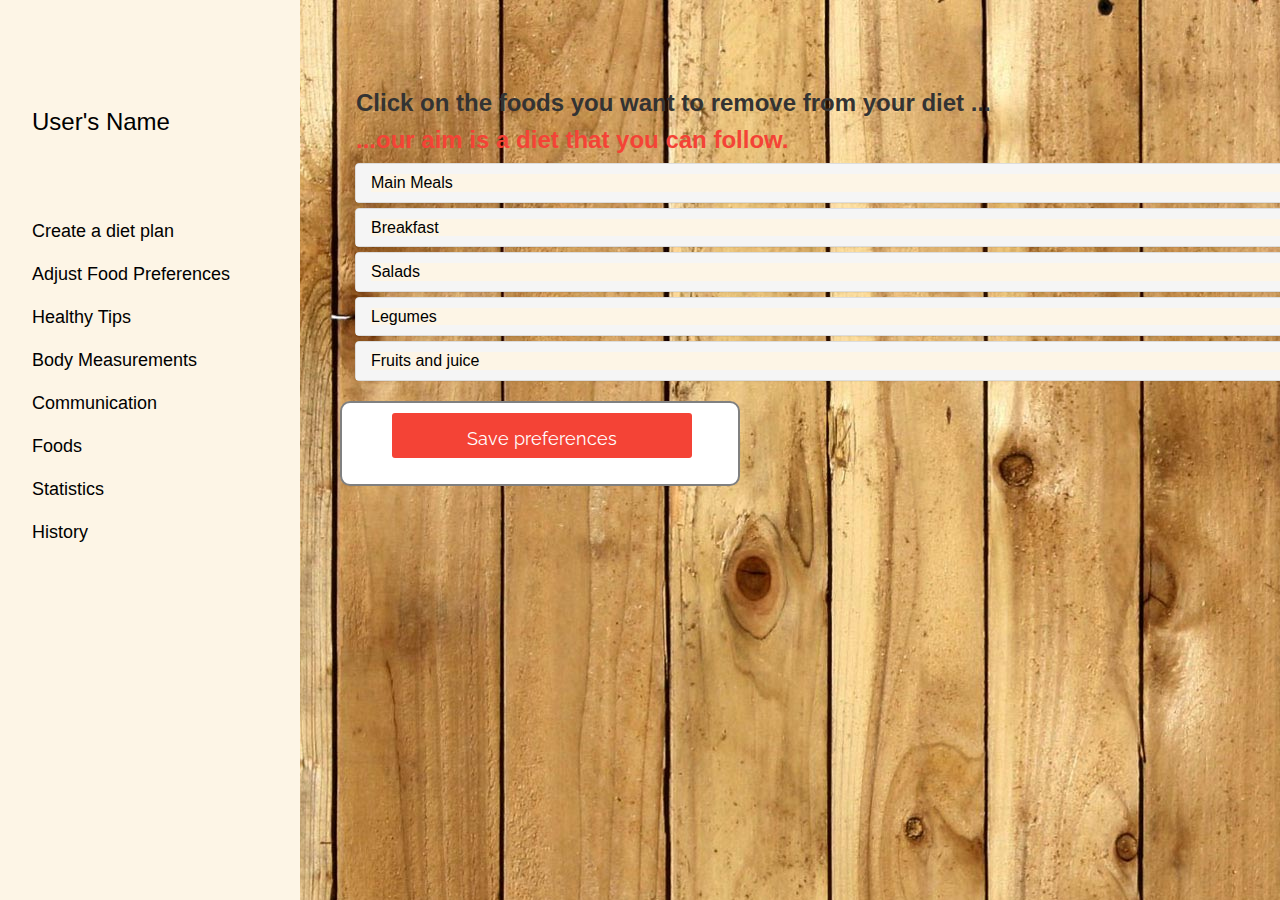
==== commit 92ad0335: "Commit" ====
--- a/checklist.html
+++ b/checklist.html
@@ -9,7 +9,11 @@
   <script src="https://ajax.googleapis.com/ajax/libs/jquery/3.3.1/jquery.min.js"></script>
   <script src="https://maxcdn.bootstrapcdn.com/bootstrap/3.3.7/js/bootstrap.min.js"></script>
   <link rel="icon" type="image/png" href="../assets/img/logo.png" sizes="16x16">
-
+<style>
+body  {
+    background-image: url("images/Backround.jpg");
+}
+</style>
 	<link rel="stylesheet" type="text/css" href="css/mystyle.css">
 	<link rel="stylesheet" href="https://fonts.googleapis.com/css?family=Poppins">
 	<link href="css/elements.css" rel="stylesheet">		
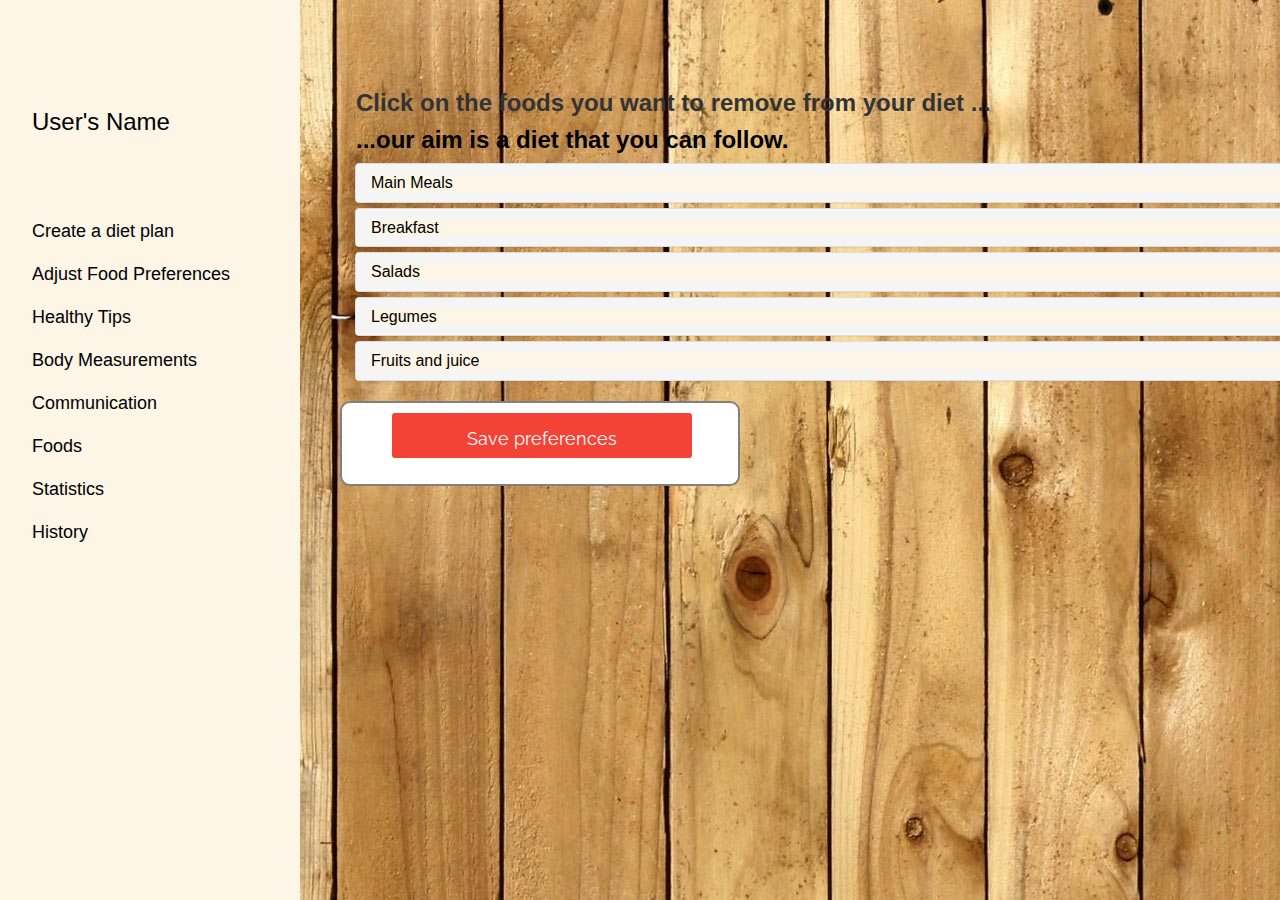
==== commit 9dcc6cbb: "Colours" ====
--- a/checklist.html
+++ b/checklist.html
@@ -66,7 +66,7 @@
   <!-- Header -->
   <div class="w3-container" style="margin-top:80px" id="showcase">
 	<h3 class="w3-xlarge"><b>Click on the foods you want to remove from your diet ... </b></h3>
-		<h3 class="w3-xlarge w3-text-red"><b>...our aim is a diet that you can follow.</b></h3>  
+		<h3 class="w3-xlarge w3-text-black"><b>...our aim is a diet that you can follow.</b></h3>  
   </div>
 
 
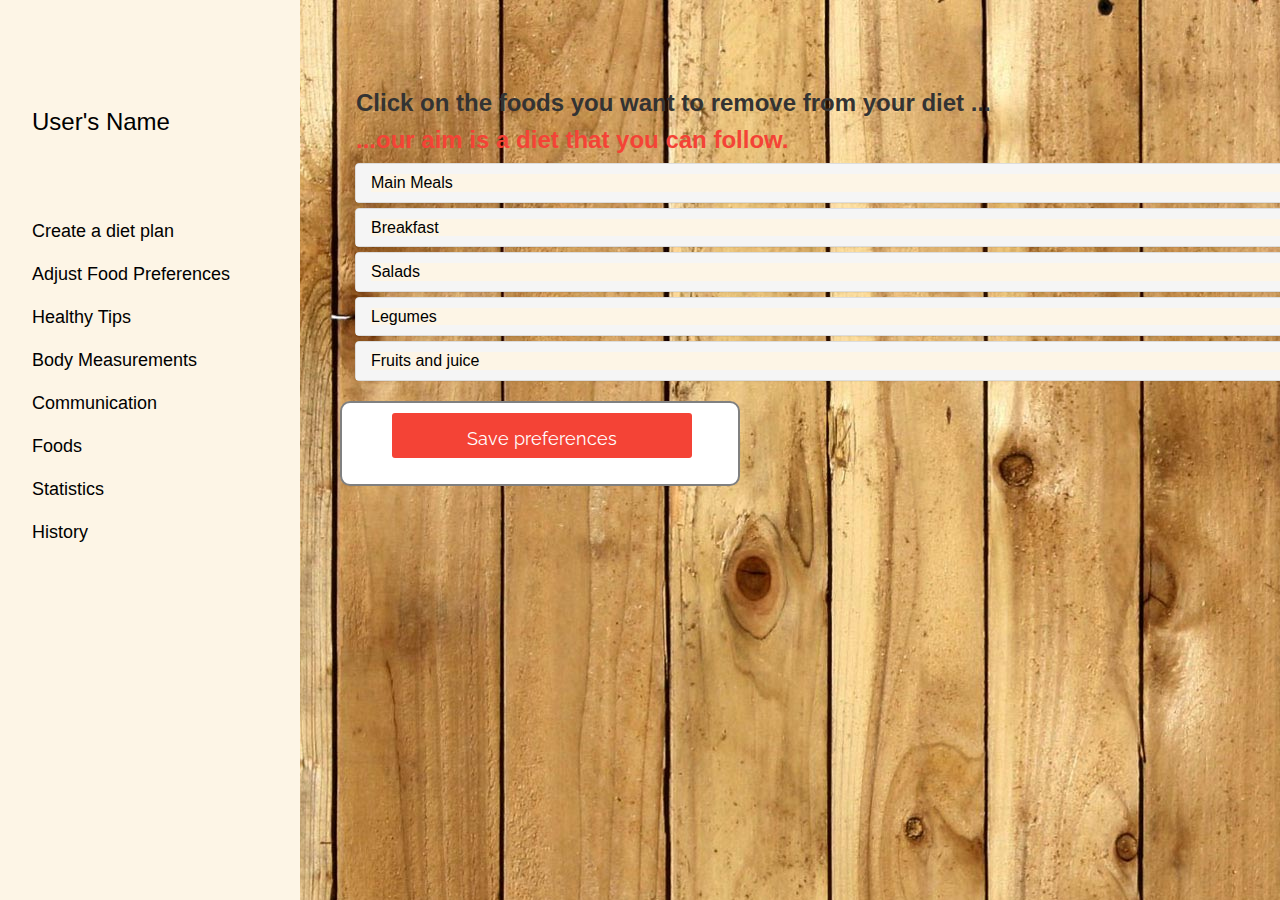
==== commit a34d8db8: "com" ====
--- a/checklist.html
+++ b/checklist.html
@@ -16,10 +16,10 @@
 </style>
 	<link rel="stylesheet" type="text/css" href="css/mystyle.css">
 	<link rel="stylesheet" href="https://fonts.googleapis.com/css?family=Poppins">
-	<link href="css/elements.css" rel="stylesheet">		
-	<link href="css/checklist.css" rel="stylesheet">	
+	<link href="css/elements.css" rel="stylesheet">
+	<link href="css/checklist.css" rel="stylesheet">
 	<script src="js/my_js.js"></script>
-	
+
 </head>
 <style>
 
@@ -31,23 +31,23 @@
 <nav class="w3-sidebar w3-sand w3-collapse w3-top w3-large w3-padding" style="z-index:3;width:300px;" id="mySidebar"><br>
   <a href="javascript:void(0)" onclick="w3_close()" class="w3-button w3-hide-large w3-display-topleft" style="width:100%;font-size:22px">Close Menu</a>
   <div class="w3-container">
-  
+
     <h3 class="w3-padding-64">User's Name </b></h3>
-    
+
   </div>
- 
-  
+
+
   <div class="w3-bar-block">
-	<a id="myDiet" href= "home.html" onclick="w3_close()" class="w3-bar-item w3-button w3-hover-white">Create a diet plan</a>     
-	<a href= "checklist.html" onclick="w3_close()" class="w3-bar-item w3-button w3-hover-white">Adjust Food Preferences </a> 
-    <a href="tips.html" onclick="w3_close()" class="w3-bar-item w3-button w3-hover-white">Healthy Tips</a> 
-    <a href="measurements.html"  onclick="w3_close()" class="w3-bar-item w3-button w3-hover-white">Body Measurements</a>	
+	<a id="myDiet" href= "home.html" onclick="w3_close()" class="w3-bar-item w3-button w3-hover-white">Create a diet plan</a>
+	<a href= "checklist.html" onclick="w3_close()" class="w3-bar-item w3-button w3-hover-white">Adjust Food Preferences </a>
+    <a href="tips.html" onclick="w3_close()" class="w3-bar-item w3-button w3-hover-white">Healthy Tips</a>
+    <a href="measurements.html"  onclick="w3_close()" class="w3-bar-item w3-button w3-hover-white">Body Measurements</a>
 	<a href="contact.html" onclick="w3_close()" class="w3-bar-item w3-button w3-hover-white">Communication</a>
     <a href="foods.html" onclick="w3_close()" class="w3-bar-item w3-button w3-hover-white">Foods</a>
 	<a href="stats.html" onclick="w3_close()" class="w3-bar-item w3-button w3-hover-white">Statistics</a>
 	<a href="history.html" onclick="w3_close()" class="w3-bar-item w3-button w3-hover-white">History</a>
 	<!--a href="index.html?logout='1'" onclick="w3_close()" class="w3-bar-item w3-button w3-hover-red" style="color: red;">Logout</a-->
-	
+
   </div>
 </nav>
 
@@ -66,21 +66,21 @@
   <!-- Header -->
   <div class="w3-container" style="margin-top:80px" id="showcase">
 	<h3 class="w3-xlarge"><b>Click on the foods you want to remove from your diet ... </b></h3>
-		<h3 class="w3-xlarge w3-text-black"><b>...our aim is a diet that you can follow.</b></h3>  
+		<h3 class="w3-xlarge w3-text-red"><b>...our aim is a diet that you can follow.</b></h3>
   </div>
 
 
-<div class="container "> 
+<div class="container ">
   <div class="panel-group" id="accordion">
     <div class="panel panel-default ">
       <div class="panel-heading  ">
         <h4 class="panel-title w3-sand">
-          <a data-toggle="collapse" data-parent="#accordion" href="#Group1">Main Meals</a>		  
+          <a data-toggle="collapse" data-parent="#accordion" href="#Group1">Main Meals</a>
         </h4>
       </div>
       <div id="Group1" class="panel-collapse collapse">
         <div class="panel-body">
-		
+
 			<ul id="Main_Meals">
 				<li class="checked">Menu 0: Example</li>
 				<li id='1'>Menu 1: Quinoa </li>
@@ -89,15 +89,15 @@
 				<li id='4'>Menu 4: Noodles </li>
 				<li id='5'>Menu 5: soup  </li>
 				<li id='6'>Menu 6: vegetables </li>
-					
-			</ul>
-			
-			<h5><strong> Rice side </strong></h5> 		
+
+			</ul>
+
+			<h5><strong> Rice side </strong></h5>
 			<ul id="Main_Meals_rice">
-				<li id='7'>Menu 7:  something with rice</li>			
+				<li id='7'>Menu 7:  something with rice</li>
 				<li id='8'>Menu 8:  something with rice</li>
 				<li id='9'>Menu 9:  something with rice</li>
-				<li id='10'>Menu 10:  something with rice</li>			
+				<li id='10'>Menu 10:  something with rice</li>
 				<li id='11'>Menu 11:  something with rice </li>
 				<li id='12'>Menu 12:  something with rice </li>
 				<li id='13'>Menu 13:  something with rice</li>
@@ -105,13 +105,13 @@
 				<li id='15'>Menu 15:  something with rice</li>
 				<li id='16'>Menu 16:  something with rice</li>
 			</ul>
-			
-			<h5><strong> Potatoes side </strong></h5> 		
+
+			<h5><strong> Potatoes side </strong></h5>
 			<ul id="Main_Meals_potatoes">
-				<li id='17'>Menu 17:  something with potatoes</li>			
+				<li id='17'>Menu 17:  something with potatoes</li>
 				<li id='18'>Menu 18:  something with potatoes</li>
 				<li id='19'>Menu 19:  something with potatoes</li>
-				<li id='20'>Menu 20:  something with potatoes</li>			
+				<li id='20'>Menu 20:  something with potatoes</li>
 				<li id='21'>Menu 21:  something with potatoes </li>
 				<li id='22'>Menu 22:  something with potatoes </li>
 				<li id='23'>Menu 23:  something with potatoes</li>
@@ -122,8 +122,8 @@
 		</div>
       </div>
 	 </div>
-	 
-	 
+
+
 	<div class="panel panel-default">
       <div class="panel-heading ">
         <h4 class="panel-title  w3-sand ">
@@ -138,13 +138,13 @@
 				<li id='2'>oats with milk </li>
 				<li id='3'>yogurt </li>
 				<li id='4'>eggs</li>
-				<li id='5'> Sandwich </li>					
+				<li id='5'> Sandwich </li>
 			</ul>
 		</div>
 	  </div>
    </div>
-   
-   
+
+
 	<div class="panel panel-default">
       <div class="panel-heading ">
         <h4 class="panel-title  w3-sand ">
@@ -161,10 +161,10 @@
 			<li id='4'>Menu 4: Salad  </li>
 			<li id='5'>Menu 5: Salad  </li>
 			<li id='6'>Menu 6: Salad </li>
-			<li id='7'>Menu 7: Salad </li>	
-			<li id='8'>Menu 8: Salad </li>	
-			<li id='9'>Menu 9: Salad </li>	
-						
+			<li id='7'>Menu 7: Salad </li>
+			<li id='8'>Menu 8: Salad </li>
+			<li id='9'>Menu 9: Salad </li>
+
 		</ul>
 		</div>
 	  </div>
@@ -185,13 +185,13 @@
 			<li id='4'>  Legumes  5 <br>  </li>
 			<li id='5'>  Legumes  6 <br>  </li>
 			</ul>
-		
+
 		</div>
 	  </div>
    </div>
 
- 
-     
+
+
    <div class="panel panel-default">
       <div class="panel-heading ">
         <h4 class="panel-title  w3-sand ">
@@ -211,27 +211,27 @@
 		</div>
 	  </div>
    </div>
-   
-    
-   
-
-   
-   
-  </div> 
+
+
+
+
+
+
+  </div>
 </div>
 	<!--style="width:400px" 1 2 3 4 5 6 7 8 9 10 11 12 13 14 15 16 17 18 19 20 21 22 23 24 25 26 27 28 29 30 31 32-->
-	<form role="form" style="width:400px" action="diet.html" method="post" id="preferences-form" class="preferences-form">	
+	<form role="form" style="width:400px" action="diet.html" method="post" id="preferences-form" class="preferences-form">
 		<input id="0" type="hidden" name="Main_Meals" value = " 1 2 3 4 5 6 7 8 9 10 11 12 13 14 15 16 17 18 19 20 21 22 23 24 25 26 ">
 		<input id="1" type="hidden" name="Salad_Meals" value = " 1 2 3 4 5 6 7 8 9 " >
 		<input id="2" type="hidden" name="Breakfast" value = " 1 2 3 4 5 ">
 		<input id="3" type="hidden" name="fruits" value ="  " >
 		<input id="4" type="hidden" name="Legumes"value =  " 14 15 16 17 18 19 20 21 22 ">
-		
+
 		<button style="width:300px" name="savePreferences" class="w3-button w3-block w3-padding-large w3-red w3-margin-bottom">Save preferences</button>
 	</form>
 </div>
     <!-- !PAGE CONTENT FINISH! -->
-	
+
 <script>
 var Main_Meals = " 1 2 3 4 5 6 7 8 9 10 11 12 13 14 15 16 17 18 19 20 21 22 23 24 25 26 ";
 var Breakfast = " 1 2 3 4 5 ";
@@ -246,11 +246,11 @@
     ev.target.classList.toggle('checked');
 	if(ev.target.className=='checked'){
 		var IDwithspace = space.concat(ev.target.id, space);
-		Main_Meals = Main_Meals.replace(IDwithspace, " ");					
-	}else{
-		Main_Meals = Main_Meals.concat(ev.target.id, space);		
-	}
-	document.getElementById("preferences-form")[0].value = Main_Meals;	
+		Main_Meals = Main_Meals.replace(IDwithspace, " ");
+	}else{
+		Main_Meals = Main_Meals.concat(ev.target.id, space);
+	}
+	document.getElementById("preferences-form")[0].value = Main_Meals;
   }
 }, false );
 var list = document.querySelector('#Main_Meals_rice');
@@ -259,11 +259,11 @@
     ev.target.classList.toggle('checked');
 	if(ev.target.className=='checked'){
 		var IDwithspace = space.concat(ev.target.id, space);
-		Main_Meals = Main_Meals.replace(IDwithspace, " ");			
+		Main_Meals = Main_Meals.replace(IDwithspace, " ");
 	}else{
 		Main_Meals = Main_Meals.concat(ev.target.id, space);
 	}
-	document.getElementById("preferences-form")[0].value = Main_Meals;	
+	document.getElementById("preferences-form")[0].value = Main_Meals;
   }
 }, false);
 
@@ -274,7 +274,7 @@
     ev.target.classList.toggle('checked');
 	if(ev.target.className=='checked'){
 		var IDwithspace = space.concat(ev.target.id, space);
-		Main_Meals = Main_Meals.replace(IDwithspace, " ");			
+		Main_Meals = Main_Meals.replace(IDwithspace, " ");
 	}else{
 		Main_Meals = Main_Meals.concat(ev.target.id, space);
 	}
@@ -289,11 +289,11 @@
     ev.target.classList.toggle('checked');
 	if(ev.target.className=='checked'){
 		var IDwithspace = space.concat(ev.target.id, space);
-		Salad_Meals = Salad_Meals.replace(IDwithspace, " ");			
+		Salad_Meals = Salad_Meals.replace(IDwithspace, " ");
 	}else{
 		Salad_Meals = Salad_Meals.concat(ev.target.id, space);
 	}
-	document.getElementById("preferences-form")[1].value = Salad_Meals;	
+	document.getElementById("preferences-form")[1].value = Salad_Meals;
   }
 }, false);
 var list = document.querySelector('#Legumes');
@@ -302,11 +302,11 @@
     ev.target.classList.toggle('checked');
 	if(ev.target.className=='checked'){
 		var IDwithspace = space.concat(ev.target.id, space);
-		Legumes = Legumes.replace(IDwithspace, " ");			
+		Legumes = Legumes.replace(IDwithspace, " ");
 	}else{
 		Legumes = Legumes.concat(ev.target.id, space);
 	}
-	document.getElementById("preferences-form")[4].value = Legumes;	
+	document.getElementById("preferences-form")[4].value = Legumes;
   }
 }, false);
 var list = document.querySelector('#breakfast');
@@ -315,11 +315,11 @@
     ev.target.classList.toggle('checked');
 	if(ev.target.className=='checked'){
 		var IDwithspace = space.concat(ev.target.id, space);
-		Breakfast = Breakfast.replace(IDwithspace, " ");			
+		Breakfast = Breakfast.replace(IDwithspace, " ");
 	}else{
 		Breakfast = Breakfast.concat(ev.target.id, space);
 	}
-	document.getElementById("preferences-form")[2].value = Breakfast;	
+	document.getElementById("preferences-form")[2].value = Breakfast;
   }
 }, false);
 var list = document.querySelector('#fruits');
@@ -328,14 +328,14 @@
     ev.target.classList.toggle('checked');
 	if(ev.target.className=='checked'){
 		var IDwithspace = space.concat(ev.target.id, space);
-		fruits = fruits.replace(IDwithspace, " ");			
+		fruits = fruits.replace(IDwithspace, " ");
 	}else{
 		fruits = fruits.concat(ev.target.id, space);
 	}
 	document.getElementById("preferences-form")[3].value = fruits;
   }
 }, false);
- 
+
 
 </script>
 </body>
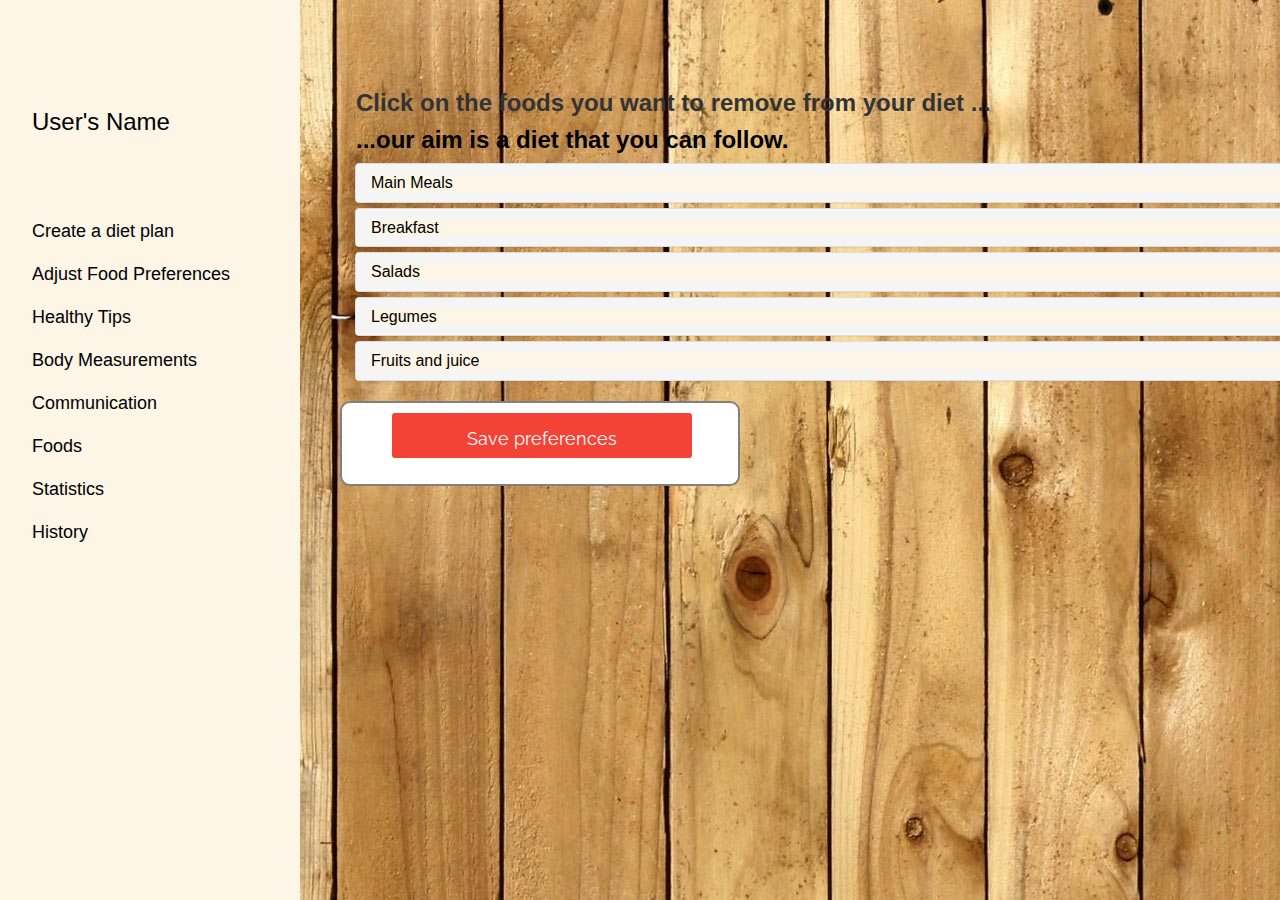
==== commit 0de91eb3: "Merge branch 'master' of https://github.com/kkyria19/HCI" ====
--- a/checklist.html
+++ b/checklist.html
@@ -16,10 +16,10 @@
 </style>
 	<link rel="stylesheet" type="text/css" href="css/mystyle.css">
 	<link rel="stylesheet" href="https://fonts.googleapis.com/css?family=Poppins">
-	<link href="css/elements.css" rel="stylesheet">
-	<link href="css/checklist.css" rel="stylesheet">
+	<link href="css/elements.css" rel="stylesheet">		
+	<link href="css/checklist.css" rel="stylesheet">	
 	<script src="js/my_js.js"></script>
-
+	
 </head>
 <style>
 
@@ -31,23 +31,23 @@
 <nav class="w3-sidebar w3-sand w3-collapse w3-top w3-large w3-padding" style="z-index:3;width:300px;" id="mySidebar"><br>
   <a href="javascript:void(0)" onclick="w3_close()" class="w3-button w3-hide-large w3-display-topleft" style="width:100%;font-size:22px">Close Menu</a>
   <div class="w3-container">
-
+  
     <h3 class="w3-padding-64">User's Name </b></h3>
-
+    
   </div>
-
-
+ 
+  
   <div class="w3-bar-block">
-	<a id="myDiet" href= "home.html" onclick="w3_close()" class="w3-bar-item w3-button w3-hover-white">Create a diet plan</a>
-	<a href= "checklist.html" onclick="w3_close()" class="w3-bar-item w3-button w3-hover-white">Adjust Food Preferences </a>
-    <a href="tips.html" onclick="w3_close()" class="w3-bar-item w3-button w3-hover-white">Healthy Tips</a>
-    <a href="measurements.html"  onclick="w3_close()" class="w3-bar-item w3-button w3-hover-white">Body Measurements</a>
+	<a id="myDiet" href= "home.html" onclick="w3_close()" class="w3-bar-item w3-button w3-hover-white">Create a diet plan</a>     
+	<a href= "checklist.html" onclick="w3_close()" class="w3-bar-item w3-button w3-hover-white">Adjust Food Preferences </a> 
+    <a href="tips.html" onclick="w3_close()" class="w3-bar-item w3-button w3-hover-white">Healthy Tips</a> 
+    <a href="measurements.html"  onclick="w3_close()" class="w3-bar-item w3-button w3-hover-white">Body Measurements</a>	
 	<a href="contact.html" onclick="w3_close()" class="w3-bar-item w3-button w3-hover-white">Communication</a>
     <a href="foods.html" onclick="w3_close()" class="w3-bar-item w3-button w3-hover-white">Foods</a>
 	<a href="stats.html" onclick="w3_close()" class="w3-bar-item w3-button w3-hover-white">Statistics</a>
 	<a href="history.html" onclick="w3_close()" class="w3-bar-item w3-button w3-hover-white">History</a>
 	<!--a href="index.html?logout='1'" onclick="w3_close()" class="w3-bar-item w3-button w3-hover-red" style="color: red;">Logout</a-->
-
+	
   </div>
 </nav>
 
@@ -66,21 +66,21 @@
   <!-- Header -->
   <div class="w3-container" style="margin-top:80px" id="showcase">
 	<h3 class="w3-xlarge"><b>Click on the foods you want to remove from your diet ... </b></h3>
-		<h3 class="w3-xlarge w3-text-red"><b>...our aim is a diet that you can follow.</b></h3>
+		<h3 class="w3-xlarge w3-text-black"><b>...our aim is a diet that you can follow.</b></h3>  
   </div>
 
 
-<div class="container ">
+<div class="container "> 
   <div class="panel-group" id="accordion">
     <div class="panel panel-default ">
       <div class="panel-heading  ">
         <h4 class="panel-title w3-sand">
-          <a data-toggle="collapse" data-parent="#accordion" href="#Group1">Main Meals</a>
+          <a data-toggle="collapse" data-parent="#accordion" href="#Group1">Main Meals</a>		  
         </h4>
       </div>
       <div id="Group1" class="panel-collapse collapse">
         <div class="panel-body">
-
+		
 			<ul id="Main_Meals">
 				<li class="checked">Menu 0: Example</li>
 				<li id='1'>Menu 1: Quinoa </li>
@@ -89,15 +89,15 @@
 				<li id='4'>Menu 4: Noodles </li>
 				<li id='5'>Menu 5: soup  </li>
 				<li id='6'>Menu 6: vegetables </li>
-
-			</ul>
-
-			<h5><strong> Rice side </strong></h5>
+					
+			</ul>
+			
+			<h5><strong> Rice side </strong></h5> 		
 			<ul id="Main_Meals_rice">
-				<li id='7'>Menu 7:  something with rice</li>
+				<li id='7'>Menu 7:  something with rice</li>			
 				<li id='8'>Menu 8:  something with rice</li>
 				<li id='9'>Menu 9:  something with rice</li>
-				<li id='10'>Menu 10:  something with rice</li>
+				<li id='10'>Menu 10:  something with rice</li>			
 				<li id='11'>Menu 11:  something with rice </li>
 				<li id='12'>Menu 12:  something with rice </li>
 				<li id='13'>Menu 13:  something with rice</li>
@@ -105,13 +105,13 @@
 				<li id='15'>Menu 15:  something with rice</li>
 				<li id='16'>Menu 16:  something with rice</li>
 			</ul>
-
-			<h5><strong> Potatoes side </strong></h5>
+			
+			<h5><strong> Potatoes side </strong></h5> 		
 			<ul id="Main_Meals_potatoes">
-				<li id='17'>Menu 17:  something with potatoes</li>
+				<li id='17'>Menu 17:  something with potatoes</li>			
 				<li id='18'>Menu 18:  something with potatoes</li>
 				<li id='19'>Menu 19:  something with potatoes</li>
-				<li id='20'>Menu 20:  something with potatoes</li>
+				<li id='20'>Menu 20:  something with potatoes</li>			
 				<li id='21'>Menu 21:  something with potatoes </li>
 				<li id='22'>Menu 22:  something with potatoes </li>
 				<li id='23'>Menu 23:  something with potatoes</li>
@@ -122,8 +122,8 @@
 		</div>
       </div>
 	 </div>
-
-
+	 
+	 
 	<div class="panel panel-default">
       <div class="panel-heading ">
         <h4 class="panel-title  w3-sand ">
@@ -138,13 +138,13 @@
 				<li id='2'>oats with milk </li>
 				<li id='3'>yogurt </li>
 				<li id='4'>eggs</li>
-				<li id='5'> Sandwich </li>
+				<li id='5'> Sandwich </li>					
 			</ul>
 		</div>
 	  </div>
    </div>
-
-
+   
+   
 	<div class="panel panel-default">
       <div class="panel-heading ">
         <h4 class="panel-title  w3-sand ">
@@ -161,10 +161,10 @@
 			<li id='4'>Menu 4: Salad  </li>
 			<li id='5'>Menu 5: Salad  </li>
 			<li id='6'>Menu 6: Salad </li>
-			<li id='7'>Menu 7: Salad </li>
-			<li id='8'>Menu 8: Salad </li>
-			<li id='9'>Menu 9: Salad </li>
-
+			<li id='7'>Menu 7: Salad </li>	
+			<li id='8'>Menu 8: Salad </li>	
+			<li id='9'>Menu 9: Salad </li>	
+						
 		</ul>
 		</div>
 	  </div>
@@ -185,13 +185,13 @@
 			<li id='4'>  Legumes  5 <br>  </li>
 			<li id='5'>  Legumes  6 <br>  </li>
 			</ul>
-
+		
 		</div>
 	  </div>
    </div>
 
-
-
+ 
+     
    <div class="panel panel-default">
       <div class="panel-heading ">
         <h4 class="panel-title  w3-sand ">
@@ -211,27 +211,27 @@
 		</div>
 	  </div>
    </div>
-
-
-
-
-
-
-  </div>
+   
+    
+   
+
+   
+   
+  </div> 
 </div>
 	<!--style="width:400px" 1 2 3 4 5 6 7 8 9 10 11 12 13 14 15 16 17 18 19 20 21 22 23 24 25 26 27 28 29 30 31 32-->
-	<form role="form" style="width:400px" action="diet.html" method="post" id="preferences-form" class="preferences-form">
+	<form role="form" style="width:400px" action="diet.html" method="post" id="preferences-form" class="preferences-form">	
 		<input id="0" type="hidden" name="Main_Meals" value = " 1 2 3 4 5 6 7 8 9 10 11 12 13 14 15 16 17 18 19 20 21 22 23 24 25 26 ">
 		<input id="1" type="hidden" name="Salad_Meals" value = " 1 2 3 4 5 6 7 8 9 " >
 		<input id="2" type="hidden" name="Breakfast" value = " 1 2 3 4 5 ">
 		<input id="3" type="hidden" name="fruits" value ="  " >
 		<input id="4" type="hidden" name="Legumes"value =  " 14 15 16 17 18 19 20 21 22 ">
-
+		
 		<button style="width:300px" name="savePreferences" class="w3-button w3-block w3-padding-large w3-red w3-margin-bottom">Save preferences</button>
 	</form>
 </div>
     <!-- !PAGE CONTENT FINISH! -->
-
+	
 <script>
 var Main_Meals = " 1 2 3 4 5 6 7 8 9 10 11 12 13 14 15 16 17 18 19 20 21 22 23 24 25 26 ";
 var Breakfast = " 1 2 3 4 5 ";
@@ -246,11 +246,11 @@
     ev.target.classList.toggle('checked');
 	if(ev.target.className=='checked'){
 		var IDwithspace = space.concat(ev.target.id, space);
-		Main_Meals = Main_Meals.replace(IDwithspace, " ");
-	}else{
-		Main_Meals = Main_Meals.concat(ev.target.id, space);
-	}
-	document.getElementById("preferences-form")[0].value = Main_Meals;
+		Main_Meals = Main_Meals.replace(IDwithspace, " ");					
+	}else{
+		Main_Meals = Main_Meals.concat(ev.target.id, space);		
+	}
+	document.getElementById("preferences-form")[0].value = Main_Meals;	
   }
 }, false );
 var list = document.querySelector('#Main_Meals_rice');
@@ -259,41 +259,41 @@
     ev.target.classList.toggle('checked');
 	if(ev.target.className=='checked'){
 		var IDwithspace = space.concat(ev.target.id, space);
-		Main_Meals = Main_Meals.replace(IDwithspace, " ");
+		Main_Meals = Main_Meals.replace(IDwithspace, " ");			
 	}else{
 		Main_Meals = Main_Meals.concat(ev.target.id, space);
 	}
+	document.getElementById("preferences-form")[0].value = Main_Meals;	
+  }
+}, false);
+
+
+var list = document.querySelector('#Main_Meals_potatoes');
+list.addEventListener('click', function(ev) {
+  if (ev.target.tagName === 'LI') {
+    ev.target.classList.toggle('checked');
+	if(ev.target.className=='checked'){
+		var IDwithspace = space.concat(ev.target.id, space);
+		Main_Meals = Main_Meals.replace(IDwithspace, " ");			
+	}else{
+		Main_Meals = Main_Meals.concat(ev.target.id, space);
+	}
 	document.getElementById("preferences-form")[0].value = Main_Meals;
   }
 }, false);
 
 
-var list = document.querySelector('#Main_Meals_potatoes');
-list.addEventListener('click', function(ev) {
-  if (ev.target.tagName === 'LI') {
-    ev.target.classList.toggle('checked');
-	if(ev.target.className=='checked'){
-		var IDwithspace = space.concat(ev.target.id, space);
-		Main_Meals = Main_Meals.replace(IDwithspace, " ");
-	}else{
-		Main_Meals = Main_Meals.concat(ev.target.id, space);
-	}
-	document.getElementById("preferences-form")[0].value = Main_Meals;
-  }
-}, false);
-
-
 var list = document.querySelector('#Salad_Meals');
 list.addEventListener('click', function(ev) {
   if (ev.target.tagName === 'LI') {
     ev.target.classList.toggle('checked');
 	if(ev.target.className=='checked'){
 		var IDwithspace = space.concat(ev.target.id, space);
-		Salad_Meals = Salad_Meals.replace(IDwithspace, " ");
+		Salad_Meals = Salad_Meals.replace(IDwithspace, " ");			
 	}else{
 		Salad_Meals = Salad_Meals.concat(ev.target.id, space);
 	}
-	document.getElementById("preferences-form")[1].value = Salad_Meals;
+	document.getElementById("preferences-form")[1].value = Salad_Meals;	
   }
 }, false);
 var list = document.querySelector('#Legumes');
@@ -302,11 +302,11 @@
     ev.target.classList.toggle('checked');
 	if(ev.target.className=='checked'){
 		var IDwithspace = space.concat(ev.target.id, space);
-		Legumes = Legumes.replace(IDwithspace, " ");
+		Legumes = Legumes.replace(IDwithspace, " ");			
 	}else{
 		Legumes = Legumes.concat(ev.target.id, space);
 	}
-	document.getElementById("preferences-form")[4].value = Legumes;
+	document.getElementById("preferences-form")[4].value = Legumes;	
   }
 }, false);
 var list = document.querySelector('#breakfast');
@@ -315,11 +315,11 @@
     ev.target.classList.toggle('checked');
 	if(ev.target.className=='checked'){
 		var IDwithspace = space.concat(ev.target.id, space);
-		Breakfast = Breakfast.replace(IDwithspace, " ");
+		Breakfast = Breakfast.replace(IDwithspace, " ");			
 	}else{
 		Breakfast = Breakfast.concat(ev.target.id, space);
 	}
-	document.getElementById("preferences-form")[2].value = Breakfast;
+	document.getElementById("preferences-form")[2].value = Breakfast;	
   }
 }, false);
 var list = document.querySelector('#fruits');
@@ -328,14 +328,14 @@
     ev.target.classList.toggle('checked');
 	if(ev.target.className=='checked'){
 		var IDwithspace = space.concat(ev.target.id, space);
-		fruits = fruits.replace(IDwithspace, " ");
+		fruits = fruits.replace(IDwithspace, " ");			
 	}else{
 		fruits = fruits.concat(ev.target.id, space);
 	}
 	document.getElementById("preferences-form")[3].value = fruits;
   }
 }, false);
-
+ 
 
 </script>
 </body>
